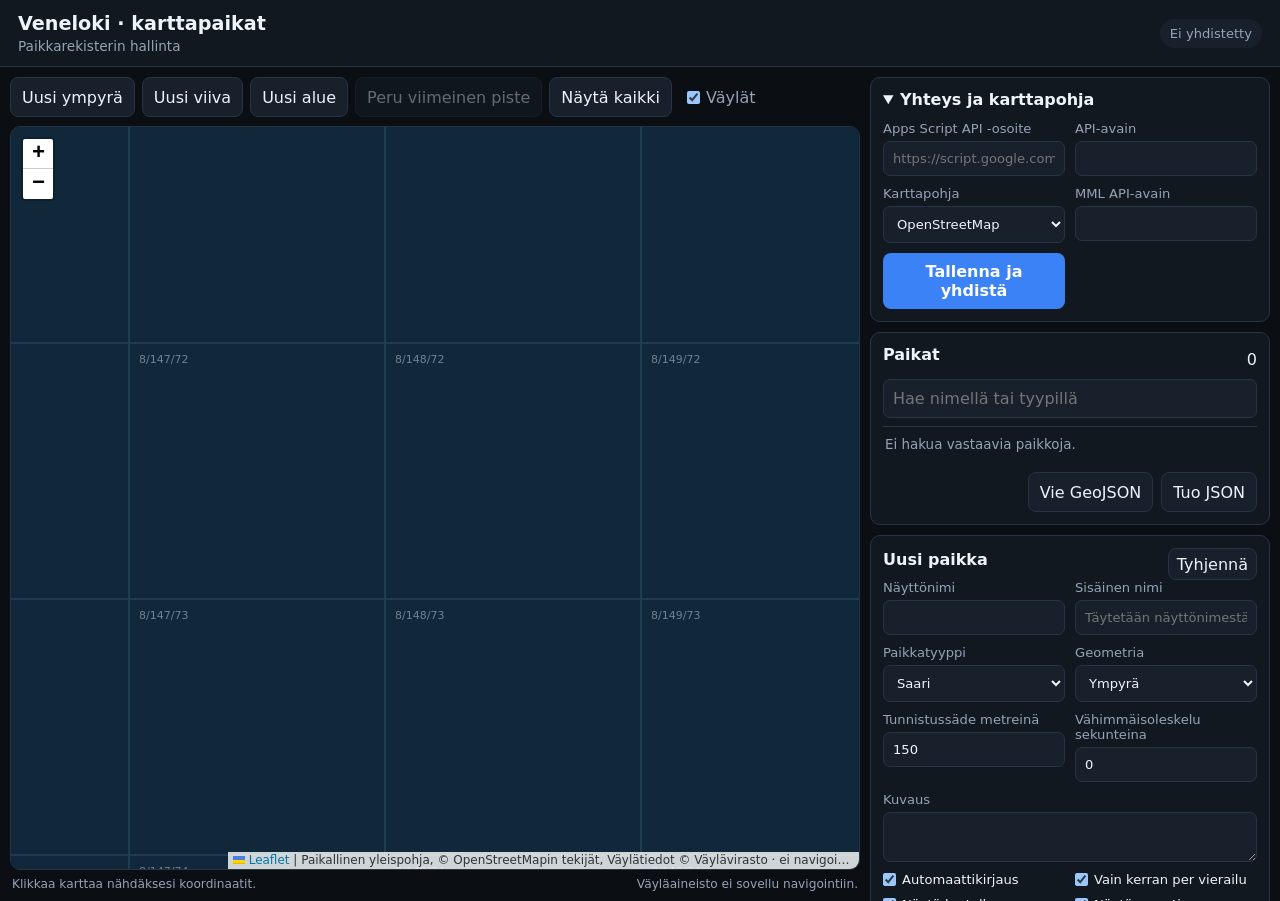
==== admin/index.html @ 0c34e821 "v3" ====
<!doctype html>
<html lang="fi">
<head>
  <meta charset="utf-8">
  <meta name="viewport" content="width=device-width, initial-scale=1">
  <meta name="theme-color" content="#0b0f14">
  <title>Veneloki · karttapaikkojen hallinta</title>
  <link rel="stylesheet" href="../shared/leaflet/leaflet.css?v=1.9.4">
  <link rel="stylesheet" href="./css/admin.css?v=0.3.0">
</head>
<body>
  <header class="admin-header">
    <div>
      <h1>Veneloki · karttapaikat</h1>
      <p>Paikkarekisterin hallinta</p>
    </div>
    <div id="connectionStatus" class="connection-status">Ei yhdistetty</div>
  </header>

  <main class="admin-layout">
    <section class="map-column">
      <div class="map-toolbar">
        <button id="newCircleButton" type="button">Uusi ympyrä</button>
        <button id="newLineButton" type="button">Uusi viiva</button>
        <button id="newPolygonButton" type="button">Uusi alue</button>
        <button id="undoPointButton" type="button" disabled>Peru viimeinen piste</button>
        <button id="fitPlacesButton" type="button">Näytä kaikki</button>
        <label class="layer-check"><input id="waterwaysToggle" type="checkbox" checked> Väylät</label>
      </div>
      <div class="map-wrap">
        <div id="adminMap" class="admin-map" role="application" aria-label="Karttapaikkojen muokkauskartta"></div>
        <div id="drawHint" class="draw-hint hidden"></div>
      </div>
      <div class="map-footer">
        <span id="coordinateStatus">Klikkaa karttaa nähdäksesi koordinaatit.</span>
        <span>Väyläaineisto ei sovellu navigointiin.</span>
      </div>
    </section>

    <aside class="sidebar">
      <details class="panel connection-panel" open>
        <summary>Yhteys ja karttapohja</summary>
        <form id="connectionForm" class="form-grid">
          <label>Apps Script API -osoite
            <input id="apiUrlInput" type="url" required placeholder="https://script.google.com/macros/s/.../exec">
          </label>
          <label>API-avain
            <input id="apiKeyInput" type="password" required autocomplete="off">
          </label>
          <label>Karttapohja
            <select id="mapBaseInput">
              <option value="osm">OpenStreetMap</option>
              <option value="mml">Maanmittauslaitos</option>
              <option value="none">Paikallinen yleispohja</option>
            </select>
          </label>
          <label>MML API-avain
            <input id="mmlKeyInput" type="password" autocomplete="off">
          </label>
          <button type="submit" class="primary">Tallenna ja yhdistä</button>
        </form>
      </details>

      <section class="panel place-list-panel">
        <div class="panel-heading">
          <h2>Paikat</h2>
          <span id="placeCount">0</span>
        </div>
        <input id="placeSearch" type="search" placeholder="Hae nimellä tai tyypillä">
        <div id="placeList" class="place-list">
          <div class="empty">Yhdistä APIin paikkojen lataamiseksi.</div>
        </div>
        <div class="list-actions">
          <button id="exportButton" type="button">Vie GeoJSON</button>
          <label class="file-button">Tuo JSON
            <input id="importInput" type="file" accept="application/json,.json,.geojson">
          </label>
        </div>
      </section>

      <section class="panel editor-panel">
        <div class="panel-heading">
          <h2 id="editorTitle">Uusi paikka</h2>
          <button id="clearEditorButton" type="button" class="small">Tyhjennä</button>
        </div>
        <form id="placeForm" class="form-grid">
          <input id="placeIdInput" name="placeId" type="hidden">
          <label>Näyttönimi
            <input id="displayNameInput" name="displayName" required>
          </label>
          <label>Sisäinen nimi
            <input id="internalNameInput" name="internalName" placeholder="Täytetään näyttönimestä">
          </label>
          <label>Paikkatyyppi
            <select id="placeTypeInput" name="placeType">
              <option value="island">Saari</option>
              <option value="harbour">Satama</option>
              <option value="canal">Kanava</option>
              <option value="bridge">Silta</option>
              <option value="ferry">Lossi</option>
              <option value="anchorage">Ankkuripaikka</option>
              <option value="other">Muu paikka</option>
            </select>
          </label>
          <label>Geometria
            <select id="geometryTypeInput" name="geometryType">
              <option value="circle">Ympyrä</option>
              <option value="line">Viiva</option>
              <option value="polygon">Alue</option>
            </select>
          </label>
          <label id="radiusField">Tunnistussäde metreinä
            <input id="radiusInput" name="radiusM" type="number" min="1" step="1" value="150">
          </label>
          <label>Vähimmäisoleskelu sekunteina
            <input id="minimumStayInput" name="minimumStaySeconds" type="number" min="0" step="1" value="0">
          </label>
          <label class="full">Kuvaus
            <textarea id="descriptionInput" name="description" rows="2"></textarea>
          </label>
          <label class="check"><input id="autoLogInput" name="autoLog" type="checkbox" checked> Automaattikirjaus</label>
          <label class="check"><input id="oncePerVisitInput" name="oncePerVisit" type="checkbox" checked> Vain kerran per vierailu</label>
          <label class="check"><input id="showOnMapInput" name="showOnMap" type="checkbox" checked> Näytä kartalla</label>
          <label class="check"><input id="showInReportInput" name="showInReport" type="checkbox" checked> Näytä raportissa</label>
          <label class="check"><input id="enabledInput" name="enabled" type="checkbox" checked> Käytössä</label>
          <input id="geometryJsonInput" name="geometryJson" type="hidden">
          <div class="geometry-state full" id="geometryState">Piirrä geometria kartalle.</div>
          <div class="editor-actions full">
            <button id="deleteButton" type="button" class="danger" disabled>Poista</button>
            <button id="duplicateButton" type="button" disabled>Kopioi</button>
            <button id="saveButton" type="submit" class="primary">Tallenna paikka</button>
          </div>
        </form>
      </section>
    </aside>
  </main>

  <script src="../shared/leaflet/leaflet.js?v=1.9.4"></script>
  <script src="../app/js/storage.js?v=0.3.0"></script>
  <script src="../app/js/api.js?v=0.3.0"></script>
  <script src="./js/admin.js?v=0.3.0"></script>
</body>
</html>
---- shared/leaflet/leaflet.css ----
/* required styles */

.leaflet-pane,
.leaflet-tile,
.leaflet-marker-icon,
.leaflet-marker-shadow,
.leaflet-tile-container,
.leaflet-pane > svg,
.leaflet-pane > canvas,
.leaflet-zoom-box,
.leaflet-image-layer,
.leaflet-layer {
	position: absolute;
	left: 0;
	top: 0;
	}
.leaflet-container {
	overflow: hidden;
	}
.leaflet-tile,
.leaflet-marker-icon,
.leaflet-marker-shadow {
	-webkit-user-select: none;
	   -moz-user-select: none;
	        user-select: none;
	  -webkit-user-drag: none;
	}
/* Prevents IE11 from highlighting tiles in blue */
.leaflet-tile::selection {
	background: transparent;
}
/* Safari renders non-retina tile on retina better with this, but Chrome is worse */
.leaflet-safari .leaflet-tile {
	image-rendering: -webkit-optimize-contrast;
	}
/* hack that prevents hw layers "stretching" when loading new tiles */
.leaflet-safari .leaflet-tile-container {
	width: 1600px;
	height: 1600px;
	-webkit-transform-origin: 0 0;
	}
.leaflet-marker-icon,
.leaflet-marker-shadow {
	display: block;
	}
/* .leaflet-container svg: reset svg max-width decleration shipped in Joomla! (joomla.org) 3.x */
/* .leaflet-container img: map is broken in FF if you have max-width: 100% on tiles */
.leaflet-container .leaflet-overlay-pane svg {
	max-width: none !important;
	max-height: none !important;
	}
.leaflet-container .leaflet-marker-pane img,
.leaflet-container .leaflet-shadow-pane img,
.leaflet-container .leaflet-tile-pane img,
.leaflet-container img.leaflet-image-layer,
.leaflet-container .leaflet-tile {
	max-width: none !important;
	max-height: none !important;
	width: auto;
	padding: 0;
	}

.leaflet-container img.leaflet-tile {
	/* See: https://bugs.chromium.org/p/chromium/issues/detail?id=600120 */
	mix-blend-mode: plus-lighter;
}

.leaflet-container.leaflet-touch-zoom {
	-ms-touch-action: pan-x pan-y;
	touch-action: pan-x pan-y;
	}
.leaflet-container.leaflet-touch-drag {
	-ms-touch-action: pinch-zoom;
	/* Fallback for FF which doesn't support pinch-zoom */
	touch-action: none;
	touch-action: pinch-zoom;
}
.leaflet-container.leaflet-touch-drag.leaflet-touch-zoom {
	-ms-touch-action: none;
	touch-action: none;
}
.leaflet-container {
	-webkit-tap-highlight-color: transparent;
}
.leaflet-container a {
	-webkit-tap-highlight-color: rgba(51, 181, 229, 0.4);
}
.leaflet-tile {
	filter: inherit;
	visibility: hidden;
	}
.leaflet-tile-loaded {
	visibility: inherit;
	}
.leaflet-zoom-box {
	width: 0;
	height: 0;
	-moz-box-sizing: border-box;
	     box-sizing: border-box;
	z-index: 800;
	}
/* workaround for https://bugzilla.mozilla.org/show_bug.cgi?id=888319 */
.leaflet-overlay-pane svg {
	-moz-user-select: none;
	}

.leaflet-pane         { z-index: 400; }

.leaflet-tile-pane    { z-index: 200; }
.leaflet-overlay-pane { z-index: 400; }
.leaflet-shadow-pane  { z-index: 500; }
.leaflet-marker-pane  { z-index: 600; }
.leaflet-tooltip-pane   { z-index: 650; }
.leaflet-popup-pane   { z-index: 700; }

.leaflet-map-pane canvas { z-index: 100; }
.leaflet-map-pane svg    { z-index: 200; }

.leaflet-vml-shape {
	width: 1px;
	height: 1px;
	}
.lvml {
	behavior: url(#default#VML);
	display: inline-block;
	position: absolute;
	}


/* control positioning */

.leaflet-control {
	position: relative;
	z-index: 800;
	pointer-events: visiblePainted; /* IE 9-10 doesn't have auto */
	pointer-events: auto;
	}
.leaflet-top,
.leaflet-bottom {
	position: absolute;
	z-index: 1000;
	pointer-events: none;
	}
.leaflet-top {
	top: 0;
	}
.leaflet-right {
	right: 0;
	}
.leaflet-bottom {
	bottom: 0;
	}
.leaflet-left {
	left: 0;
	}
.leaflet-control {
	float: left;
	clear: both;
	}
.leaflet-right .leaflet-control {
	float: right;
	}
.leaflet-top .leaflet-control {
	margin-top: 10px;
	}
.leaflet-bottom .leaflet-control {
	margin-bottom: 10px;
	}
.leaflet-left .leaflet-control {
	margin-left: 10px;
	}
.leaflet-right .leaflet-control {
	margin-right: 10px;
	}


/* zoom and fade animations */

.leaflet-fade-anim .leaflet-popup {
	opacity: 0;
	-webkit-transition: opacity 0.2s linear;
	   -moz-transition: opacity 0.2s linear;
	        transition: opacity 0.2s linear;
	}
.leaflet-fade-anim .leaflet-map-pane .leaflet-popup {
	opacity: 1;
	}
.leaflet-zoom-animated {
	-webkit-transform-origin: 0 0;
	    -ms-transform-origin: 0 0;
	        transform-origin: 0 0;
	}
svg.leaflet-zoom-animated {
	will-change: transform;
}

.leaflet-zoom-anim .leaflet-zoom-animated {
	-webkit-transition: -webkit-transform 0.25s cubic-bezier(0,0,0.25,1);
	   -moz-transition:    -moz-transform 0.25s cubic-bezier(0,0,0.25,1);
	        transition:         transform 0.25s cubic-bezier(0,0,0.25,1);
	}
.leaflet-zoom-anim .leaflet-tile,
.leaflet-pan-anim .leaflet-tile {
	-webkit-transition: none;
	   -moz-transition: none;
	        transition: none;
	}

.leaflet-zoom-anim .leaflet-zoom-hide {
	visibility: hidden;
	}


/* cursors */

.leaflet-interactive {
	cursor: pointer;
	}
.leaflet-grab {
	cursor: -webkit-grab;
	cursor:    -moz-grab;
	cursor:         grab;
	}
.leaflet-crosshair,
.leaflet-crosshair .leaflet-interactive {
	cursor: crosshair;
	}
.leaflet-popup-pane,
.leaflet-control {
	cursor: auto;
	}
.leaflet-dragging .leaflet-grab,
.leaflet-dragging .leaflet-grab .leaflet-interactive,
.leaflet-dragging .leaflet-marker-draggable {
	cursor: move;
	cursor: -webkit-grabbing;
	cursor:    -moz-grabbing;
	cursor:         grabbing;
	}

/* marker & overlays interactivity */
.leaflet-marker-icon,
.leaflet-marker-shadow,
.leaflet-image-layer,
.leaflet-pane > svg path,
.leaflet-tile-container {
	pointer-events: none;
	}

.leaflet-marker-icon.leaflet-interactive,
.leaflet-image-layer.leaflet-interactive,
.leaflet-pane > svg path.leaflet-interactive,
svg.leaflet-image-layer.leaflet-interactive path {
	pointer-events: visiblePainted; /* IE 9-10 doesn't have auto */
	pointer-events: auto;
	}

/* visual tweaks */

.leaflet-container {
	background: #ddd;
	outline-offset: 1px;
	}
.leaflet-container a {
	color: #0078A8;
	}
.leaflet-zoom-box {
	border: 2px dotted #38f;
	background: rgba(255,255,255,0.5);
	}


/* general typography */
.leaflet-container {
	font-family: "Helvetica Neue", Arial, Helvetica, sans-serif;
	font-size: 12px;
	font-size: 0.75rem;
	line-height: 1.5;
	}


/* general toolbar styles */

.leaflet-bar {
	box-shadow: 0 1px 5px rgba(0,0,0,0.65);
	border-radius: 4px;
	}
.leaflet-bar a {
	background-color: #fff;
	border-bottom: 1px solid #ccc;
	width: 26px;
	height: 26px;
	line-height: 26px;
	display: block;
	text-align: center;
	text-decoration: none;
	color: black;
	}
.leaflet-bar a,
.leaflet-control-layers-toggle {
	background-position: 50% 50%;
	background-repeat: no-repeat;
	display: block;
	}
.leaflet-bar a:hover,
.leaflet-bar a:focus {
	background-color: #f4f4f4;
	}
.leaflet-bar a:first-child {
	border-top-left-radius: 4px;
	border-top-right-radius: 4px;
	}
.leaflet-bar a:last-child {
	border-bottom-left-radius: 4px;
	border-bottom-right-radius: 4px;
	border-bottom: none;
	}
.leaflet-bar a.leaflet-disabled {
	cursor: default;
	background-color: #f4f4f4;
	color: #bbb;
	}

.leaflet-touch .leaflet-bar a {
	width: 30px;
	height: 30px;
	line-height: 30px;
	}
.leaflet-touch .leaflet-bar a:first-child {
	border-top-left-radius: 2px;
	border-top-right-radius: 2px;
	}
.leaflet-touch .leaflet-bar a:last-child {
	border-bottom-left-radius: 2px;
	border-bottom-right-radius: 2px;
	}

/* zoom control */

.leaflet-control-zoom-in,
.leaflet-control-zoom-out {
	font: bold 18px 'Lucida Console', Monaco, monospace;
	text-indent: 1px;
	}

.leaflet-touch .leaflet-control-zoom-in, .leaflet-touch .leaflet-control-zoom-out  {
	font-size: 22px;
	}


/* layers control */

.leaflet-control-layers {
	box-shadow: 0 1px 5px rgba(0,0,0,0.4);
	background: #fff;
	border-radius: 5px;
	}
.leaflet-control-layers-toggle {
	background-image: url(images/layers.png);
	width: 36px;
	height: 36px;
	}
.leaflet-retina .leaflet-control-layers-toggle {
	background-image: url(images/layers-2x.png);
	background-size: 26px 26px;
	}
.leaflet-touch .leaflet-control-layers-toggle {
	width: 44px;
	height: 44px;
	}
.leaflet-control-layers .leaflet-control-layers-list,
.leaflet-control-layers-expanded .leaflet-control-layers-toggle {
	display: none;
	}
.leaflet-control-layers-expanded .leaflet-control-layers-list {
	display: block;
	position: relative;
	}
.leaflet-control-layers-expanded {
	padding: 6px 10px 6px 6px;
	color: #333;
	background: #fff;
	}
.leaflet-control-layers-scrollbar {
	overflow-y: scroll;
	overflow-x: hidden;
	padding-right: 5px;
	}
.leaflet-control-layers-selector {
	margin-top: 2px;
	position: relative;
	top: 1px;
	}
.leaflet-control-layers label {
	display: block;
	font-size: 13px;
	font-size: 1.08333em;
	}
.leaflet-control-layers-separator {
	height: 0;
	border-top: 1px solid #ddd;
	margin: 5px -10px 5px -6px;
	}

/* Default icon URLs */
.leaflet-default-icon-path { /* used only in path-guessing heuristic, see L.Icon.Default */
	background-image: url(images/marker-icon.png);
	}


/* attribution and scale controls */

.leaflet-container .leaflet-control-attribution {
	background: #fff;
	background: rgba(255, 255, 255, 0.8);
	margin: 0;
	}
.leaflet-control-attribution,
.leaflet-control-scale-line {
	padding: 0 5px;
	color: #333;
	line-height: 1.4;
	}
.leaflet-control-attribution a {
	text-decoration: none;
	}
.leaflet-control-attribution a:hover,
.leaflet-control-attribution a:focus {
	text-decoration: underline;
	}
.leaflet-attribution-flag {
	display: inline !important;
	vertical-align: baseline !important;
	width: 1em;
	height: 0.6669em;
	}
.leaflet-left .leaflet-control-scale {
	margin-left: 5px;
	}
.leaflet-bottom .leaflet-control-scale {
	margin-bottom: 5px;
	}
.leaflet-control-scale-line {
	border: 2px solid #777;
	border-top: none;
	line-height: 1.1;
	padding: 2px 5px 1px;
	white-space: nowrap;
	-moz-box-sizing: border-box;
	     box-sizing: border-box;
	background: rgba(255, 255, 255, 0.8);
	text-shadow: 1px 1px #fff;
	}
.leaflet-control-scale-line:not(:first-child) {
	border-top: 2px solid #777;
	border-bottom: none;
	margin-top: -2px;
	}
.leaflet-control-scale-line:not(:first-child):not(:last-child) {
	border-bottom: 2px solid #777;
	}

.leaflet-touch .leaflet-control-attribution,
.leaflet-touch .leaflet-control-layers,
.leaflet-touch .leaflet-bar {
	box-shadow: none;
	}
.leaflet-touch .leaflet-control-layers,
.leaflet-touch .leaflet-bar {
	border: 2px solid rgba(0,0,0,0.2);
	background-clip: padding-box;
	}


/* popup */

.leaflet-popup {
	position: absolute;
	text-align: center;
	margin-bottom: 20px;
	}
.leaflet-popup-content-wrapper {
	padding: 1px;
	text-align: left;
	border-radius: 12px;
	}
.leaflet-popup-content {
	margin: 13px 24px 13px 20px;
	line-height: 1.3;
	font-size: 13px;
	font-size: 1.08333em;
	min-height: 1px;
	}
.leaflet-popup-content p {
	margin: 17px 0;
	margin: 1.3em 0;
	}
.leaflet-popup-tip-container {
	width: 40px;
	height: 20px;
	position: absolute;
	left: 50%;
	margin-top: -1px;
	margin-left: -20px;
	overflow: hidden;
	pointer-events: none;
	}
.leaflet-popup-tip {
	width: 17px;
	height: 17px;
	padding: 1px;

	margin: -10px auto 0;
	pointer-events: auto;

	-webkit-transform: rotate(45deg);
	   -moz-transform: rotate(45deg);
	    -ms-transform: rotate(45deg);
	        transform: rotate(45deg);
	}
.leaflet-popup-content-wrapper,
.leaflet-popup-tip {
	background: white;
	color: #333;
	box-shadow: 0 3px 14px rgba(0,0,0,0.4);
	}
.leaflet-container a.leaflet-popup-close-button {
	position: absolute;
	top: 0;
	right: 0;
	border: none;
	text-align: center;
	width: 24px;
	height: 24px;
	font: 16px/24px Tahoma, Verdana, sans-serif;
	color: #757575;
	text-decoration: none;
	background: transparent;
	}
.leaflet-container a.leaflet-popup-close-button:hover,
.leaflet-container a.leaflet-popup-close-button:focus {
	color: #585858;
	}
.leaflet-popup-scrolled {
	overflow: auto;
	}

.leaflet-oldie .leaflet-popup-content-wrapper {
	-ms-zoom: 1;
	}
.leaflet-oldie .leaflet-popup-tip {
	width: 24px;
	margin: 0 auto;

	-ms-filter: "progid:DXImageTransform.Microsoft.Matrix(M11=0.70710678, M12=0.70710678, M21=-0.70710678, M22=0.70710678)";
	filter: progid:DXImageTransform.Microsoft.Matrix(M11=0.70710678, M12=0.70710678, M21=-0.70710678, M22=0.70710678);
	}

.leaflet-oldie .leaflet-control-zoom,
.leaflet-oldie .leaflet-control-layers,
.leaflet-oldie .leaflet-popup-content-wrapper,
.leaflet-oldie .leaflet-popup-tip {
	border: 1px solid #999;
	}


/* div icon */

.leaflet-div-icon {
	background: #fff;
	border: 1px solid #666;
	}


/* Tooltip */
/* Base styles for the element that has a tooltip */
.leaflet-tooltip {
	position: absolute;
	padding: 6px;
	background-color: #fff;
	border: 1px solid #fff;
	border-radius: 3px;
	color: #222;
	white-space: nowrap;
	-webkit-user-select: none;
	-moz-user-select: none;
	-ms-user-select: none;
	user-select: none;
	pointer-events: none;
	box-shadow: 0 1px 3px rgba(0,0,0,0.4);
	}
.leaflet-tooltip.leaflet-interactive {
	cursor: pointer;
	pointer-events: auto;
	}
.leaflet-tooltip-top:before,
.leaflet-tooltip-bottom:before,
.leaflet-tooltip-left:before,
.leaflet-tooltip-right:before {
	position: absolute;
	pointer-events: none;
	border: 6px solid transparent;
	background: transparent;
	content: "";
	}

/* Directions */

.leaflet-tooltip-bottom {
	margin-top: 6px;
}
.leaflet-tooltip-top {
	margin-top: -6px;
}
.leaflet-tooltip-bottom:before,
.leaflet-tooltip-top:before {
	left: 50%;
	margin-left: -6px;
	}
.leaflet-tooltip-top:before {
	bottom: 0;
	margin-bottom: -12px;
	border-top-color: #fff;
	}
.leaflet-tooltip-bottom:before {
	top: 0;
	margin-top: -12px;
	margin-left: -6px;
	border-bottom-color: #fff;
	}
.leaflet-tooltip-left {
	margin-left: -6px;
}
.leaflet-tooltip-right {
	margin-left: 6px;
}
.leaflet-tooltip-left:before,
.leaflet-tooltip-right:before {
	top: 50%;
	margin-top: -6px;
	}
.leaflet-tooltip-left:before {
	right: 0;
	margin-right: -12px;
	border-left-color: #fff;
	}
.leaflet-tooltip-right:before {
	left: 0;
	margin-left: -12px;
	border-right-color: #fff;
	}

/* Printing */

@media print {
	/* Prevent printers from removing background-images of controls. */
	.leaflet-control {
		-webkit-print-color-adjust: exact;
		print-color-adjust: exact;
		}
	}
---- admin/css/admin.css ----
:root {
  color-scheme: dark;
  --bg: #0b0f14;
  --panel: #121820;
  --panel-2: #18212b;
  --text: #eef4fb;
  --muted: #94a3b8;
  --border: #273445;
  --blue: #3b82f6;
  --red: #ef4444;
  --green: #22c55e;
}

* { box-sizing: border-box; }
html, body { margin: 0; min-height: 100%; background: var(--bg); color: var(--text); font-family: system-ui, sans-serif; }
button, input, textarea, select { font: inherit; }
button, .file-button {
  min-height: 40px;
  padding: 8px 11px;
  border: 1px solid var(--border);
  border-radius: 8px;
  background: var(--panel-2);
  color: var(--text);
  cursor: pointer;
}
button:disabled { opacity: .4; cursor: not-allowed; }
button.primary { background: var(--blue); border-color: transparent; color: white; font-weight: 700; }
button.danger { color: #fca5a5; border-color: var(--red); background: transparent; }
button.small { min-height: 32px; padding: 4px 8px; }

.admin-header {
  display: flex;
  align-items: center;
  justify-content: space-between;
  gap: 20px;
  padding: 12px 18px;
  border-bottom: 1px solid var(--border);
  background: var(--panel);
}
.admin-header h1 { margin: 0; font-size: 1.2rem; }
.admin-header p { margin: 3px 0 0; color: var(--muted); font-size: .85rem; }
.connection-status { padding: 7px 10px; border-radius: 999px; background: var(--panel-2); color: var(--muted); font-size: .82rem; }
.connection-status.ok { color: #86efac; }
.connection-status.error { color: #fca5a5; }

.admin-layout {
  display: grid;
  grid-template-columns: minmax(0, 1fr) minmax(340px, 410px);
  height: calc(100dvh - 66px);
}
.map-column { display: grid; grid-template-rows: auto minmax(0, 1fr) auto; min-width: 0; padding: 10px; }
.map-toolbar { display: flex; flex-wrap: wrap; gap: 7px; padding-bottom: 9px; }
.map-toolbar button.active { border-color: var(--blue); background: rgba(59,130,246,.18); }
.layer-check { display: inline-flex; align-items: center; gap: 6px; min-height: 40px; padding: 0 8px; color: var(--muted); }
.map-wrap { position: relative; min-height: 420px; overflow: hidden; border: 1px solid var(--border); border-radius: 10px; }
.admin-map { width: 100%; height: 100%; min-height: 420px; background: #10283a; }
.draw-hint { position: absolute; z-index: 800; top: 10px; left: 50%; transform: translateX(-50%); max-width: calc(100% - 24px); padding: 8px 12px; border-radius: 8px; background: rgba(11,15,20,.9); color: #dbeafe; pointer-events: none; }
.hidden { display: none !important; }
.map-footer { display: flex; justify-content: space-between; gap: 12px; padding: 7px 2px 0; color: var(--muted); font-size: .76rem; }

.sidebar { overflow-y: auto; padding: 10px 10px 24px 0; }
.panel { margin-bottom: 10px; padding: 12px; border: 1px solid var(--border); border-radius: 10px; background: var(--panel); }
details.panel { padding: 0; }
details.panel summary { padding: 12px; cursor: pointer; font-weight: 700; }
details.panel .form-grid { padding: 0 12px 12px; }
.panel-heading { display: flex; align-items: center; justify-content: space-between; gap: 10px; }
.panel-heading h2 { margin: 0 0 10px; font-size: 1rem; }

.form-grid { display: grid; grid-template-columns: 1fr 1fr; gap: 10px; }
.form-grid label { display: block; min-width: 0; color: var(--muted); font-size: .82rem; }
.form-grid label.full, .form-grid .full { grid-column: 1 / -1; }
input, textarea, select {
  display: block;
  width: 100%;
  margin-top: 5px;
  padding: 9px;
  border: 1px solid var(--border);
  border-radius: 7px;
  background: var(--panel-2);
  color: var(--text);
}
textarea { resize: vertical; }
label.check { display: flex; align-items: center; gap: 6px; color: var(--text); }
label.check input, .layer-check input { width: auto; margin: 0; }

.place-list { max-height: 310px; margin-top: 8px; overflow-y: auto; border-top: 1px solid var(--border); }
.place-row { display: grid; grid-template-columns: 10px minmax(0, 1fr) auto; gap: 8px; align-items: center; width: 100%; min-height: 44px; padding: 7px 5px; border: 0; border-bottom: 1px solid var(--border); border-radius: 0; background: transparent; text-align: left; }
.place-row:hover, .place-row.active { background: rgba(59,130,246,.1); }
.place-dot { width: 9px; height: 9px; border-radius: 50%; background: var(--blue); }
.place-name { overflow: hidden; text-overflow: ellipsis; white-space: nowrap; }
.place-type { color: var(--muted); font-size: .76rem; }
.place-row.disabled { opacity: .55; }
.empty, .geometry-state { padding: 10px 2px; color: var(--muted); font-size: .84rem; }
.geometry-state.ok { color: #86efac; }
.geometry-state.error { color: #fca5a5; }
.list-actions, .editor-actions { display: flex; flex-wrap: wrap; justify-content: flex-end; gap: 8px; margin-top: 10px; }
.file-button { display: inline-flex; align-items: center; justify-content: center; }
.file-button input { display: none; }
.editor-actions .danger { margin-right: auto; }

.leaflet-container { font-family: inherit; }
.leaflet-control-attribution { max-width: calc(100% - 10px); overflow: hidden; text-overflow: ellipsis; white-space: nowrap; }

@media (max-width: 950px) {
  .admin-layout { display: block; height: auto; }
  .map-column { height: 68dvh; }
  .sidebar { padding: 0 10px 24px; }
}

@media (max-width: 560px) {
  .admin-header { align-items: flex-start; padding: 10px; }
  .connection-status { max-width: 45%; text-align: right; }
  .map-column { height: 62dvh; padding: 7px; }
  .map-toolbar button { flex: 1 1 45%; }
  .map-footer { display: block; }
  .form-grid { grid-template-columns: 1fr; }
  .form-grid label.full, .form-grid .full { grid-column: auto; }
}
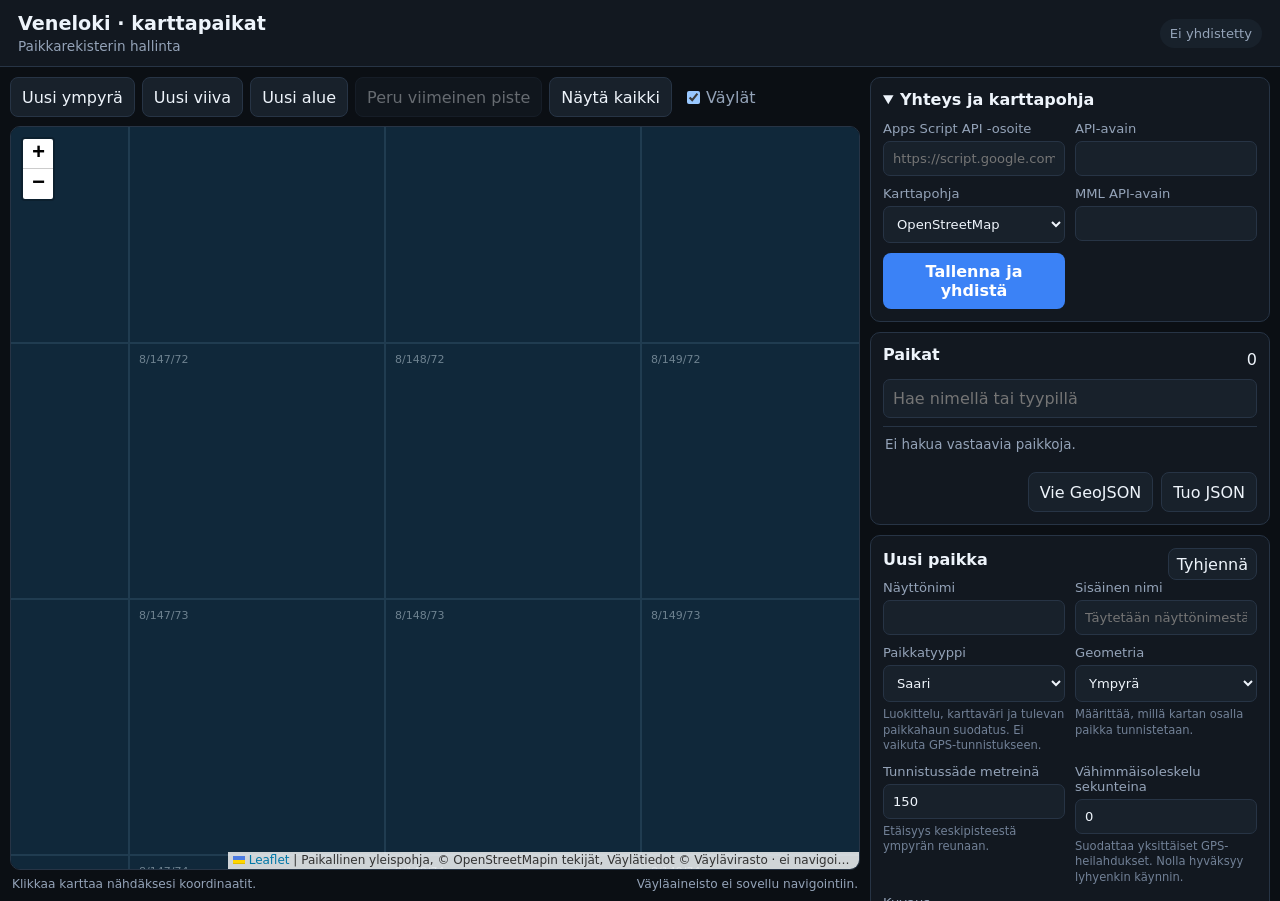
==== commit e0e4b1df: "v0.3.2" ====
--- a/admin/index.html
+++ b/admin/index.html
@@ -6,7 +6,7 @@
   <meta name="theme-color" content="#0b0f14">
   <title>Veneloki · karttapaikkojen hallinta</title>
   <link rel="stylesheet" href="../shared/leaflet/leaflet.css?v=1.9.4">
-  <link rel="stylesheet" href="./css/admin.css?v=0.3.0">
+  <link rel="stylesheet" href="./css/admin.css?v=0.3.2">
 </head>
 <body>
   <header class="admin-header">
@@ -101,6 +101,7 @@
               <option value="anchorage">Ankkuripaikka</option>
               <option value="other">Muu paikka</option>
             </select>
+            <span class="field-help">Luokittelu, karttaväri ja tulevan paikkahaun suodatus. Ei vaikuta GPS-tunnistukseen.</span>
           </label>
           <label>Geometria
             <select id="geometryTypeInput" name="geometryType">
@@ -108,21 +109,27 @@
               <option value="line">Viiva</option>
               <option value="polygon">Alue</option>
             </select>
+            <span class="field-help">Määrittää, millä kartan osalla paikka tunnistetaan.</span>
           </label>
           <label id="radiusField">Tunnistussäde metreinä
             <input id="radiusInput" name="radiusM" type="number" min="1" step="1" value="150">
+            <span id="radiusHelp" class="field-help">Etäisyys keskipisteestä ympyrän reunaan.</span>
           </label>
           <label>Vähimmäisoleskelu sekunteina
             <input id="minimumStayInput" name="minimumStaySeconds" type="number" min="0" step="1" value="0">
+            <span class="field-help">Suodattaa yksittäiset GPS-heilahdukset. Nolla hyväksyy lyhyenkin käynnin.</span>
           </label>
           <label class="full">Kuvaus
             <textarea id="descriptionInput" name="description" rows="2"></textarea>
           </label>
           <label class="check"><input id="autoLogInput" name="autoLog" type="checkbox" checked> Automaattikirjaus</label>
-          <label class="check"><input id="oncePerVisitInput" name="oncePerVisit" type="checkbox" checked> Vain kerran per vierailu</label>
           <label class="check"><input id="showOnMapInput" name="showOnMap" type="checkbox" checked> Näytä kartalla</label>
-          <label class="check"><input id="showInReportInput" name="showInReport" type="checkbox" checked> Näytä raportissa</label>
           <label class="check"><input id="enabledInput" name="enabled" type="checkbox" checked> Käytössä</label>
+          <div class="option-help full">
+            <p><strong>Automaattikirjaus:</strong> kirjaa vierailun vasta paikalta poistuttaessa. Pois päältä oleva paikka säilyy karttapaikkana.</p>
+            <p><strong>Näytä kartalla:</strong> näyttää geometrian veneen karttanäkymässä. Tunnistus voi silti toimia, vaikka geometria piilotetaan.</p>
+            <p><strong>Käytössä:</strong> pääkytkin, joka poistaa sekä automaattitunnistuksen että näkymisen veneen kartalla.</p>
+          </div>
           <input id="geometryJsonInput" name="geometryJson" type="hidden">
           <div class="geometry-state full" id="geometryState">Piirrä geometria kartalle.</div>
           <div class="editor-actions full">
@@ -136,8 +143,8 @@
   </main>
 
   <script src="../shared/leaflet/leaflet.js?v=1.9.4"></script>
-  <script src="../app/js/storage.js?v=0.3.0"></script>
-  <script src="../app/js/api.js?v=0.3.0"></script>
-  <script src="./js/admin.js?v=0.3.0"></script>
+  <script src="../app/js/storage.js?v=0.3.2"></script>
+  <script src="../app/js/api.js?v=0.3.2"></script>
+  <script src="./js/admin.js?v=0.3.2"></script>
 </body>
 </html>
--- a/admin/css/admin.css
+++ b/admin/css/admin.css
@@ -80,8 +80,13 @@
   color: var(--text);
 }
 textarea { resize: vertical; }
+.field-help { display: block; margin-top: 5px; color: #718096; font-size: .72rem; line-height: 1.35; }
 label.check { display: flex; align-items: center; gap: 6px; color: var(--text); }
 label.check input, .layer-check input { width: auto; margin: 0; }
+.option-help { padding: 9px 10px; border: 1px solid var(--border); border-radius: 7px; background: rgba(24,33,43,.55); color: var(--muted); font-size: .75rem; line-height: 1.4; }
+.option-help p { margin: 0; }
+.option-help p + p { margin-top: 5px; }
+.option-help strong { color: var(--text); }
 
 .place-list { max-height: 310px; margin-top: 8px; overflow-y: auto; border-top: 1px solid var(--border); }
 .place-row { display: grid; grid-template-columns: 10px minmax(0, 1fr) auto; gap: 8px; align-items: center; width: 100%; min-height: 44px; padding: 7px 5px; border: 0; border-bottom: 1px solid var(--border); border-radius: 0; background: transparent; text-align: left; }
